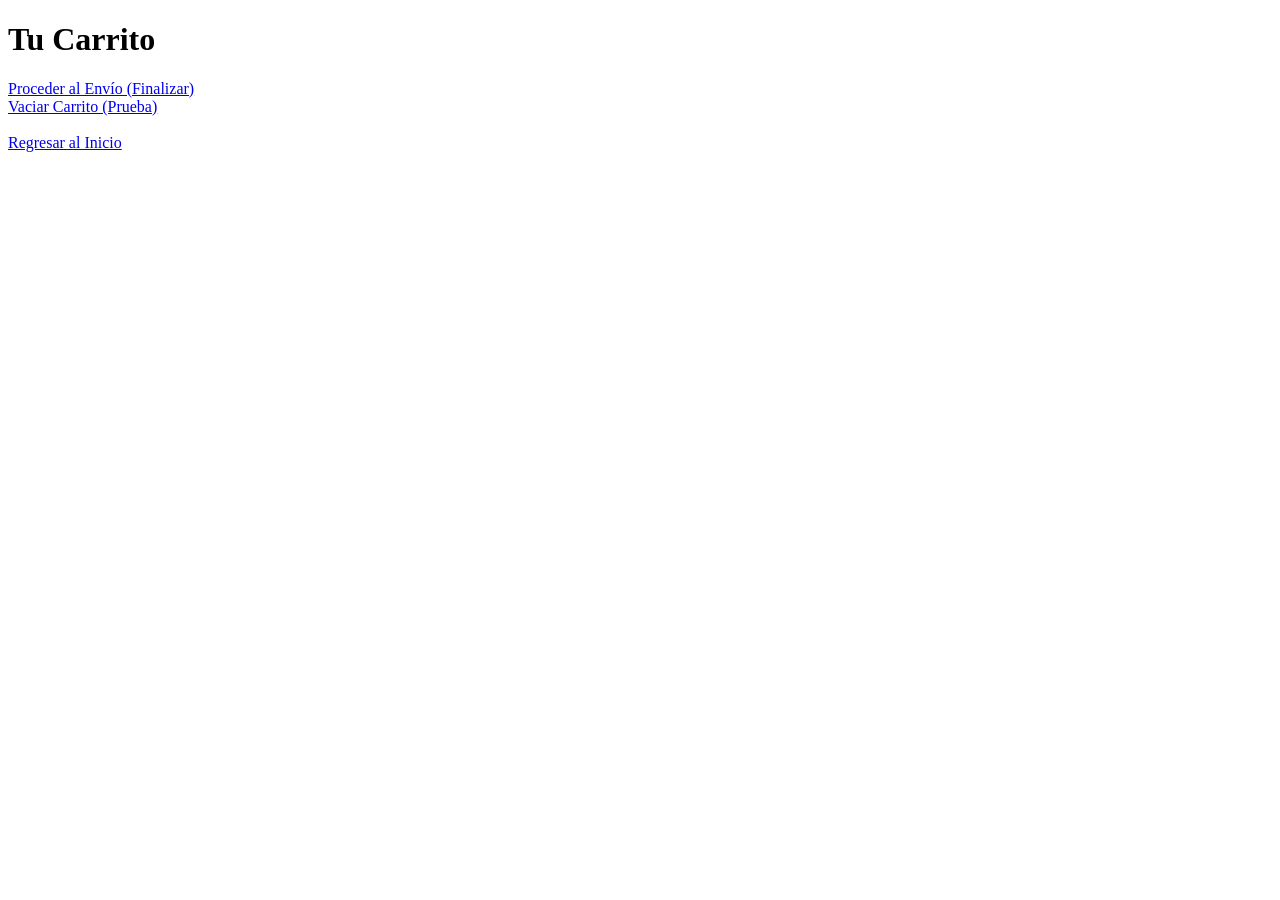
==== carrito.html @ 15a3cd9e "feat: :memo: I add structure, layout, links and gitignore to start working The structure, layout, li" ====
<!DOCTYPE html>
<html lang="es">
<head>
    <meta charset="UTF-8">
    <title>Carrito de Compras</title>
    <link rel="stylesheet" href="CSS/base.css">
    <link rel="stylesheet" href="CSS/layout.css">
</head>
<body>
    <h1>Tu Carrito</h1>
    <a href="verificar.html">Proceder al Envío (Finalizar)</a><br>
    <a href="vacio.html">Vaciar Carrito (Prueba)</a><br><br>
    <a href="index.html">Regresar al Inicio</a>
</body>
</html>
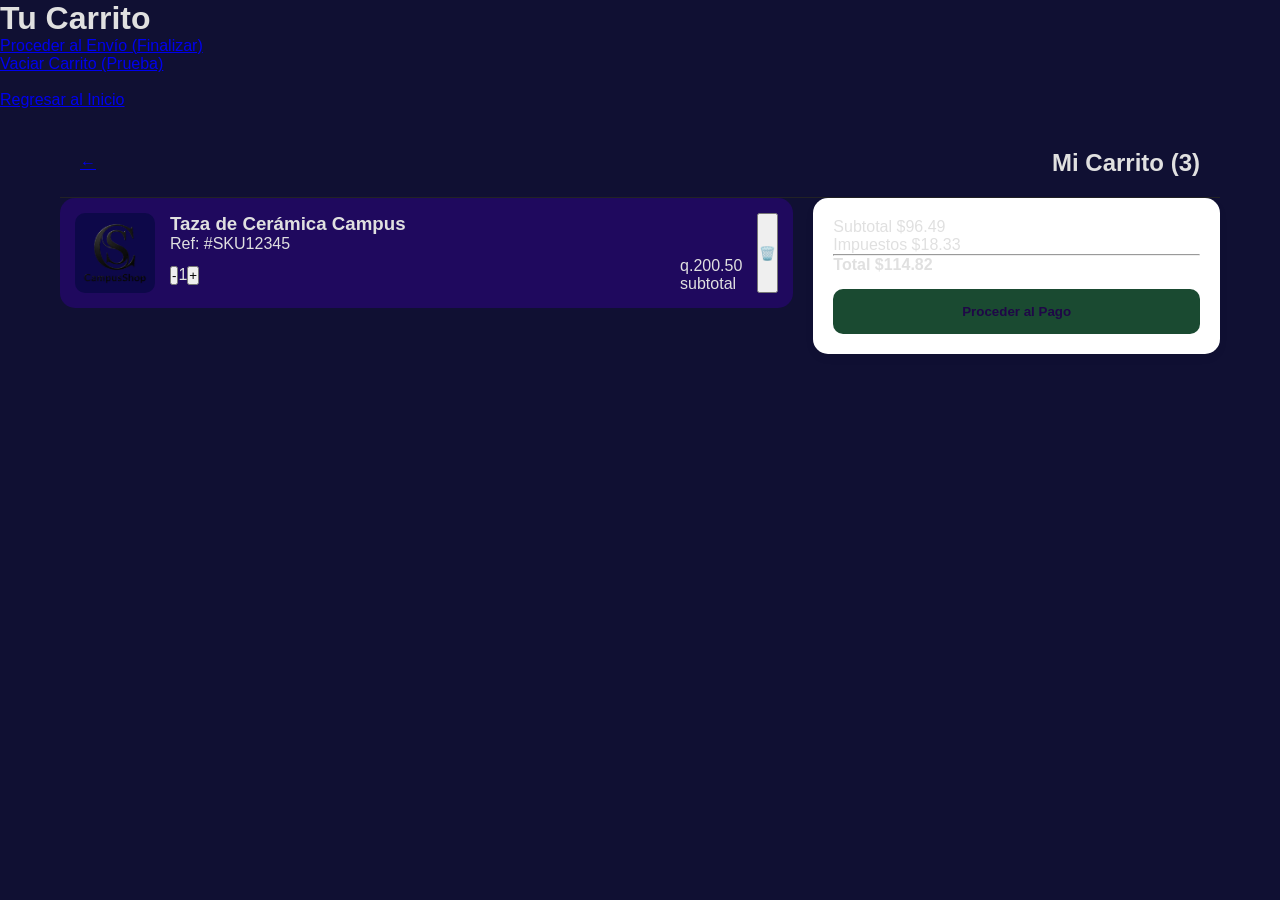
==== commit 5a92ae41: "feat: :sparkles: Add the vacuum and cart functions Add the vacuum and cart functions" ====
--- a/carrito.html
+++ b/carrito.html
@@ -5,6 +5,9 @@
     <title>Carrito de Compras</title>
     <link rel="stylesheet" href="CSS/base.css">
     <link rel="stylesheet" href="CSS/layout.css">
+    <link rel="stylesheet" href="CSS/components.css">
+    <link rel="stylesheet" href="CSS/responsive.css">
+
 </head>
 <body>
     <h1>Tu Carrito</h1>
@@ -12,4 +15,51 @@
     <a href="vacio.html">Vaciar Carrito (Prueba)</a><br><br>
     <a href="index.html">Regresar al Inicio</a>
 </body>
+    <main class="cart-container">
+    <header class="cart-header">
+        <a href="index.html">←</a>
+        <h2>Mi Carrito (3)</h2>
+    </header>
+
+    <div class="cart-wrapper">
+        <section class="cart-items">
+            <article class="cart-item">
+                <img src="IMG/LOGOS/icono1.png" alt="ICONO">
+                <div class="item-details">
+                    <div class="item-info">
+                        <h3>Taza de Cerámica Campus</h3>
+                        <p class="ref">Ref: #SKU12345</p>
+                    </div>
+                    <div class="item-controls">
+                        <div class="qty">
+                            <button>-</button><span>1</span><button>+</button>
+                        </div>
+                        <div class="price-box">
+                            <p>q.200.50</p>
+                            <span>subtotal</span>
+                        </div>
+                    </div>
+                </div>
+                <button class="btn-delete">🗑️</button>
+            </article>
+            </section>
+
+        <aside class="cart-summary">
+            <div class="summary-row">
+                <span>Subtotal</span>
+                <span>$96.49</span>
+            </div>
+            <div class="summary-row">
+                <span>Impuestos</span>
+                <span>$18.33</span>
+            </div>
+            <hr>
+            <div class="summary-row total">
+                <strong>Total</strong>
+                <strong>$114.82</strong>
+            </div>
+            <button class="btn-checkout">Proceder al Pago</button>
+        </aside>
+    </div>
+</main>
 </html>
--- a/CSS/base.css
+++ b/CSS/base.css
@@ -0,0 +1,24 @@
+:root {
+    --bat-black: #101033;
+    --bat-gray: #060627;
+    --bat-gold: #c5a059; 
+    --bat-text: #e0e0e0;
+    --bat-border: #222225;
+}
+
+* {
+    margin: 0;
+    padding: 0;
+    box-sizing: border-box;
+}
+
+body {
+    background-color: var(--bat-black);
+    color: var(--bat-text);
+    font-family: 'Inter', sans-serif;
+    overflow-x: hidden;
+}
+
+#btn-menu {
+    display: none;
+}
--- a/CSS/layout.css
+++ b/CSS/layout.css
@@ -0,0 +1,146 @@
+html {
+    user-select: none;
+}
+.sidebar {
+    user-select: none;
+    width: 280px;
+    height: 100vh;
+    background: var(--bat-gray);
+    position: fixed;
+    top: 0;
+    left: -280px; 
+    z-index: 1000;
+    border-right: 1px solid var(--bat-border);
+}
+#btn-menu:checked ~ .sidebar {
+    left: 0;
+}
+
+header {
+    padding: 20px;
+    display: flex;
+    align-items: center;
+    justify-content: space-between;
+    border-bottom: 1px solid var(--bat-border);
+}
+
+.hamburguesa {
+    font-size: 28px;
+    cursor: pointer;
+    color: var(--bat-gold);
+}
+
+.sidebar-header {
+    padding: 20px;
+    display: flex;
+    justify-content: space-between;
+    border-bottom: 1px solid var(--bat-border);
+}
+
+.sidebar nav ul li a {
+    display: block;
+    padding: 15px 20px;
+    color: var(--bat-text);
+    text-decoration: none;
+}
+
+.sidebar nav ul li a:hover {
+    background: #252528;
+}
+.sidebar-header {
+    display: flex;
+    flex-direction: column; 
+    align-items: center;
+    padding: 20px;
+    text-align: center;
+    border-bottom: 1px solid var(--bat-border);
+}
+
+.logo-sidebar {
+    width: 80px;  
+    height: auto;
+    margin-bottom: 10px;
+    border-radius: 4px; 
+    filter: grayscale(100%) brightness(0.8); 
+}
+
+.logo-sidebar:hover {
+    filter: grayscale(0%) brightness(1); 
+}
+.main-product-card {
+    display: flex;
+    flex-direction: column; /* Por defecto para teléfono (uno abajo del otro) */
+    gap: 20px;
+    background: var(--product-bg);
+    max-width: 1000px;
+    margin: 0 auto;
+}
+
+.main-image-container, .main-content {
+    width: 100%; /* Ocupan todo el ancho en el móvil */
+}
+.cart-container {
+    max-width: 1200px;
+    margin: 0 auto;
+    padding: 20px;
+}
+
+/* En móvil: uno arriba del otro */
+.cart-wrapper {
+    display: flex;
+    flex-direction: column;
+    gap: 20px;
+}
+
+.cart-items {
+    display: flex;
+    flex-direction: column;
+    gap: 15px;
+}
+
+.cart-summary {
+    background: #fff;
+    padding: 20px;
+    border-radius: 15px;
+    box-shadow: 0 4px 10px rgba(0,0,0,0.05);
+}
+.empty-cart-container {
+    height: 100vh;
+    display: flex;
+    flex-direction: column;
+    background-color: #ffffff; /* Fondo blanco como tu imagen */
+}
+
+.empty-header {
+    display: flex;
+    align-items: center;
+    padding: 20px;
+    gap: 15px;
+}
+
+.empty-content {
+    flex: 1; 
+    display: flex;
+    flex-direction: column;
+    align-items: center;
+    justify-content: center;
+    padding: 20px;
+    text-align: center;
+}
+
+.empty-footer {
+    padding: 20px;
+    border-top: 1px solid #f0f0f0;
+}
+.empty-header {
+    display: flex;
+    align-items: center;
+    padding: 20px 40px;
+    gap: 15px;
+    border-bottom: none; 
+}
+
+.empty-footer {
+    padding: 30px 40px;
+    border-top: none;   
+}
--- a/CSS/components.css
+++ b/CSS/components.css
@@ -0,0 +1,461 @@
+#busqueda input {
+    width: 90%;
+    margin: 20px auto;
+    display: block;
+    background: var(--bat-gray);
+    border: 1px solid var(--bat-border);
+    padding: 12px;
+    color: white;
+    border-radius: 4px;
+}
+
+.grid-container {
+    display: grid;
+    grid-template-columns: repeat(auto-fill, minmax(250px, 1fr));
+    gap: 20px;
+    padding: 20px;
+}
+
+.card {
+    background: var(--bat-gray);
+    border: 1px solid var(--bat-border);
+    text-align: left;
+    border-radius: 12px;
+    overflow: hidden;
+    position: relative;
+}
+
+.card img {
+    width: 100%;
+    height: 250px;
+    object-fit: cover;
+}
+
+.badge {
+    position: absolute;
+    top: 10px;
+    left: 10px;
+    padding: 4px 10px;
+    border-radius: 12px;
+    font-size: 0.7rem;
+    font-weight: bold;
+    color: white;
+    z-index: 10;
+}
+.badge.oferta { background-color: #dd6161; }
+.badge.stock { background-color: #64b5f6; }
+
+.card-info {
+    padding: 15px;
+}
+
+.card-info h3 {
+    font-size: 1rem;
+    margin-bottom: 10px;
+    color: var(--bat-text);
+}
+
+.price-row {
+    display: flex;
+    justify-content: space-between;
+    align-items: center;
+    margin-top: 10px;
+}
+
+.price-row p {
+    font-weight: bold;
+    font-size: 1.2rem;
+    color: var(--bat-text);
+}
+
+.btn-add {
+    background-color: #2e4d3a;
+    color: white;
+    border: none;
+    width: 35px;
+    height: 35px;
+    border-radius: 50%;
+    cursor: pointer;
+    display: flex;
+    align-items: center;
+    justify-content: center;
+    font-size: 1rem;
+}
+
+.card-info a {
+    display: block;
+    margin-top: 15px;
+    border: 1px solid var(--bat-gold);
+    color: var(--bat-gold);
+    padding: 8px;
+    text-decoration: none;
+    text-transform: uppercase;
+    font-size: 0.7rem;
+    text-align: center;
+    border-radius: 4px;
+}
+.perfil-container {
+    padding: 20px;
+    text-align: center;
+    max-width: 500px;
+    margin: 0 auto;
+    padding-bottom: 80px;
+}
+
+.avatar-wrapper {
+    width: 120px;
+    height: 120px;
+    margin: 0 auto 15px;
+    border-radius: 50%;
+    border: 3px solid var(--bat-gold);
+    overflow: hidden;
+}
+
+.avatar-img {
+    width: 100%;
+    height: 100%;
+    object-fit: cover;
+}
+
+.perfil-menu-grid {
+    display: grid;
+    grid-template-columns: 1fr 1fr;
+    gap: 15px;
+    margin-top: 30px;
+}
+
+.menu-item {
+    background: var(--bat-gray);
+    padding: 25px 10px;
+    border-radius: 15px;
+    text-decoration: none;
+    color: var(--bat-text);
+    display: flex;
+    flex-direction: column;
+    align-items: center;
+    border: 1px solid var(--bat-border);
+}
+
+.menu-item:active { background: #252528; }
+
+.menu-icon {
+    font-size: 1.8rem;
+    margin-bottom: 10px;
+}
+
+.menu-text {
+    font-weight: 500;
+    font-size: 0.9rem;
+}
+
+.menu-item.logout {
+    color: #e57373;
+    border-color: #442222;
+}
+.pedidos-list {
+    margin-top: 20px;
+    display: flex;
+    flex-direction: column;
+    gap: 15px;
+}
+
+.pedido-card {
+    background: var(--bat-gray);
+    border: 1px solid var(--bat-border);
+    border-radius: 15px;
+    padding: 20px;
+    text-align: left;
+}
+
+.pedido-row {
+    display: flex;
+    justify-content: space-between;
+    align-items: center;
+    margin-bottom: 5px;
+}
+
+.orden-num {
+    font-weight: bold;
+    font-size: 1rem;
+    color: var(--bat-text);
+}
+
+.pedido-precio {
+    font-weight: bold;
+    color: var(--bat-gold);
+}
+
+.pedido-fecha {
+    color: #888;
+    font-size: 0.85rem;
+    margin-bottom: 15px;
+}
+
+.pedido-footer {
+    display: flex;
+    justify-content: space-between;
+    align-items: center;
+}
+.status {
+    padding: 5px 12px;
+    border-radius: 20px;
+    font-size: 0.75rem;
+    font-weight: bold;
+}
+
+.status.entregado { background: rgba(74, 124, 89, 0.2); color: #4a7c59; }
+.status.camino { background: rgba(255, 193, 7, 0.2); color: #ffc107; }
+.status.cancelado { background: rgba(217, 83, 79, 0.2); color: #d9534f; }
+
+.btn-detalle {
+    text-decoration: none;
+    background: #252528;
+    color: var(--bat-text);
+    padding: 8px 12px;
+    border-radius: 8px;
+    font-size: 0.8rem;
+    border: 1px solid var(--bat-border);
+}
+.footer-nav-bar {
+    position: fixed;
+    bottom: 0;
+    left: 0;
+    width: 100%;
+    background: var(--bat-gray);
+    display: flex;
+    justify-content: space-around;
+    padding: 12px 0;
+    border-top: 1px solid var(--bat-border);
+    z-index: 1000;
+}
+
+.footer-nav-bar a {
+    text-decoration: none;
+    color: #888;
+    font-size: 0.7rem;
+    display: flex;
+    flex-direction: column;
+    align-items: center;
+}
+
+.footer-nav-bar a.active { color: var(--bat-gold); }
+
+.footer-nav-bar span { margin-top: 4px; }
+.header-right{
+    display: grid;
+    grid-template-columns: repeat(auto-fill, minmax(250px, 1fr));
+    gap: 0px;
+    padding: 5px;
+}
+/* Contenedor Principal estilo Móvil */
+.product-detail-container {
+    max-width: 450px;
+    margin: 0 auto;
+    background: #0d053d;
+    font-family: Arial, sans-serif;
+}
+
+.product-header {
+    display: flex;
+    justify-content: space-between;
+    align-items: center;
+    padding: 15px;
+}
+
+.main-img {
+    width: 100%;
+    background-color: #f5f5f5;
+    border-radius: 20px;
+}
+
+.product-info-block {
+    padding: 20px;
+}
+
+.product-info-block h1 {
+    font-size: 24px;
+    margin-bottom: 5px;
+}
+
+.price {
+    font-size: 22px;
+    font-weight: bold;
+    margin-bottom: 15px;
+}
+
+.description {
+    color: #666;
+    font-size: 14px;
+    line-height: 1.4;
+}
+
+/* Selector de Tallas */
+.size-options {
+    display: flex;
+    gap: 10px;
+    margin: 15px 0;
+}
+
+.size-btn {
+    width: 40px;
+    height: 40px;
+    border: 1px solid #ddd;
+    background: #fff;
+    border-radius: 8px;
+    cursor: pointer;
+}
+
+.size-btn.active {
+    background: #2d4a4a; /* Color oscuro de tu botón */
+    color: white;
+}
+
+/* Botón Añadir */
+.btn-primary {
+    width: 100%;
+    padding: 15px;
+    background: #2d4a4a;
+    color: white;
+    border: none;
+    border-radius: 12px;
+    font-weight: bold;
+    cursor: pointer;
+    margin-top: 10px;
+}
+
+/* Grid de Relacionados */
+.related-products {
+    padding: 20px;
+}
+
+.related-grid {
+    display: grid;
+    grid-template-columns: repeat(2, 1fr);
+    gap: 15px;
+}
+
+.related-item img {
+    width: 100%;
+    background: #60649e;
+    border-radius: 15px;
+}
+
+.related-item h4 {
+    font-size: 13px;
+    margin: 5px 0 2px 0;
+}
+.main-content a {
+    display: block;
+    width: 100%;
+}
+
+.btn-add-to-cart {
+    width: 100%; 
+}
+.cart-item {
+    background: #1f095e;
+    display: flex;
+    padding: 15px;
+    border-radius: 15px;
+    gap: 15px;
+    position: relative;
+}
+
+.cart-item img {
+    width: 80px;
+    height: 80px;
+    background: #0d0849;
+    border-radius: 10px;
+    object-fit: cover;
+}
+
+.item-details {
+    flex: 1;
+    display: flex;
+    flex-direction: column;
+    justify-content: space-between;
+}
+
+.item-controls {
+    display: flex;
+    justify-content: space-between;
+    align-items: center;
+}
+
+.btn-checkout {
+    width: 100%;
+    padding: 15px;
+    background: #1a4a31; 
+    color: rgb(31, 7, 71);
+    border: none;
+    border-radius: 10px;
+    font-weight: bold;
+    margin-top: 15px;
+    cursor: pointer;
+}
+.icon-circle {
+    width: 220px;
+    height: 220px;
+    background-color: #e8edea; 
+    border-radius: 50%;
+    display: flex;
+    align-items: center;
+    justify-content: center;
+    margin-bottom: 30px;
+}
+.img-vacio {
+    width: 120px;
+    height: auto;
+    opacity: 0.5; 
+    filter: grayscale(100%);
+}
+
+.text-group h3 {
+    font-size: 1.4rem;
+    font-weight: bold;
+    color: #000;
+    margin-bottom: 10px;
+}
+
+.text-group p {
+    color: #777;
+    max-width: 280px;
+    margin: 0 auto;
+    line-height: 1.5;
+}
+.btn-primary-full {
+    display: block;
+    width: 100%;
+    background-color: #08042b; 
+    color: rgb(21, 7, 58);
+    text-align: center;
+    padding: 18px;
+    border-radius: 12px;
+    text-decoration: none;
+    font-weight: bold;
+    border: none;
+}
+.btn-primary-full {
+    display: block;
+    width: 100%;
+    max-width: 600px;
+    margin: 0 auto;
+    background-color: #1a4a31; 
+    color: rgb(7, 8, 99);
+    text-align: center;
+    padding: 20px;
+    border-radius: 12px;
+    text-decoration: none;
+    font-weight: bold;
+    border: none;
+    background-color: var(--bat-black, #101033);
+    background-color: var(--bat-gray, #060627);
+    background-color: var(--bat-gold, #50380c); 
+    background-color: var(--bat-text, #0c1cad);
+    background-color: var(--bat-border, #07074b);
+}
+
+.icon-circle {
+    border: none;
+    background: transparent;
+}
--- a/CSS/responsive.css
+++ b/CSS/responsive.css
@@ -0,0 +1,65 @@
+@media (max-width: 768px) {
+    body {
+        flex-direction: column; 
+    }
+    aside {
+        width: 100%;
+        height: auto;
+        position: relative;
+    }
+    article {
+        width: 100%;
+    }
+    #productos-destacados {
+        justify-content: center;
+    }
+}
+@media (max-width: 1024px) and (min-width: 769px) {
+    article {
+        width: calc(50% - 20px);
+    }
+}
+@media (min-width: 768px) {
+    .main-product-card {
+        flex-direction: row; /* Pone la imagen a la izquierda y el texto a la derecha */
+        align-items: flex-start;
+        padding: 40px;
+    }
+
+    .main-image-container {
+        flex: 1; /* Toma el 50% del espacio */
+    }
+
+    .main-content {
+        flex: 1; /* Toma el otro 50% */
+        padding-left: 30px;
+    }
+
+    .related-grid {
+        grid-template-columns: repeat(3, 1fr); /* Mantiene los 3 productos abajo */
+    }
+}
+@media screen and (min-width: 992px) {
+    .cart-wrapper {
+        flex-direction: row; /* Cambio a horizontal */
+        align-items: flex-start;
+    }
+
+    .cart-items {
+        flex: 2; /* El carrito ocupa más espacio */
+    }
+
+    .cart-summary {
+        flex: 1; /* El resumen ocupa menos espacio */
+        position: sticky; /* Se queda fijo al hacer scroll */
+        top: 20px;
+    }
+}
+@media (min-width: 768px) {
+    .empty-cart-container {
+        border: none;       /* ELIMINADO: Quita el borde de la tarjeta en PC */
+        box-shadow: none;   /* ELIMINADO: Quita la sombra para que sea plano */
+        max-width: 100%;    /* Ahora se estira a toda la pantalla */
+        margin: 0;          /* Sin márgenes */
+    }
+}
